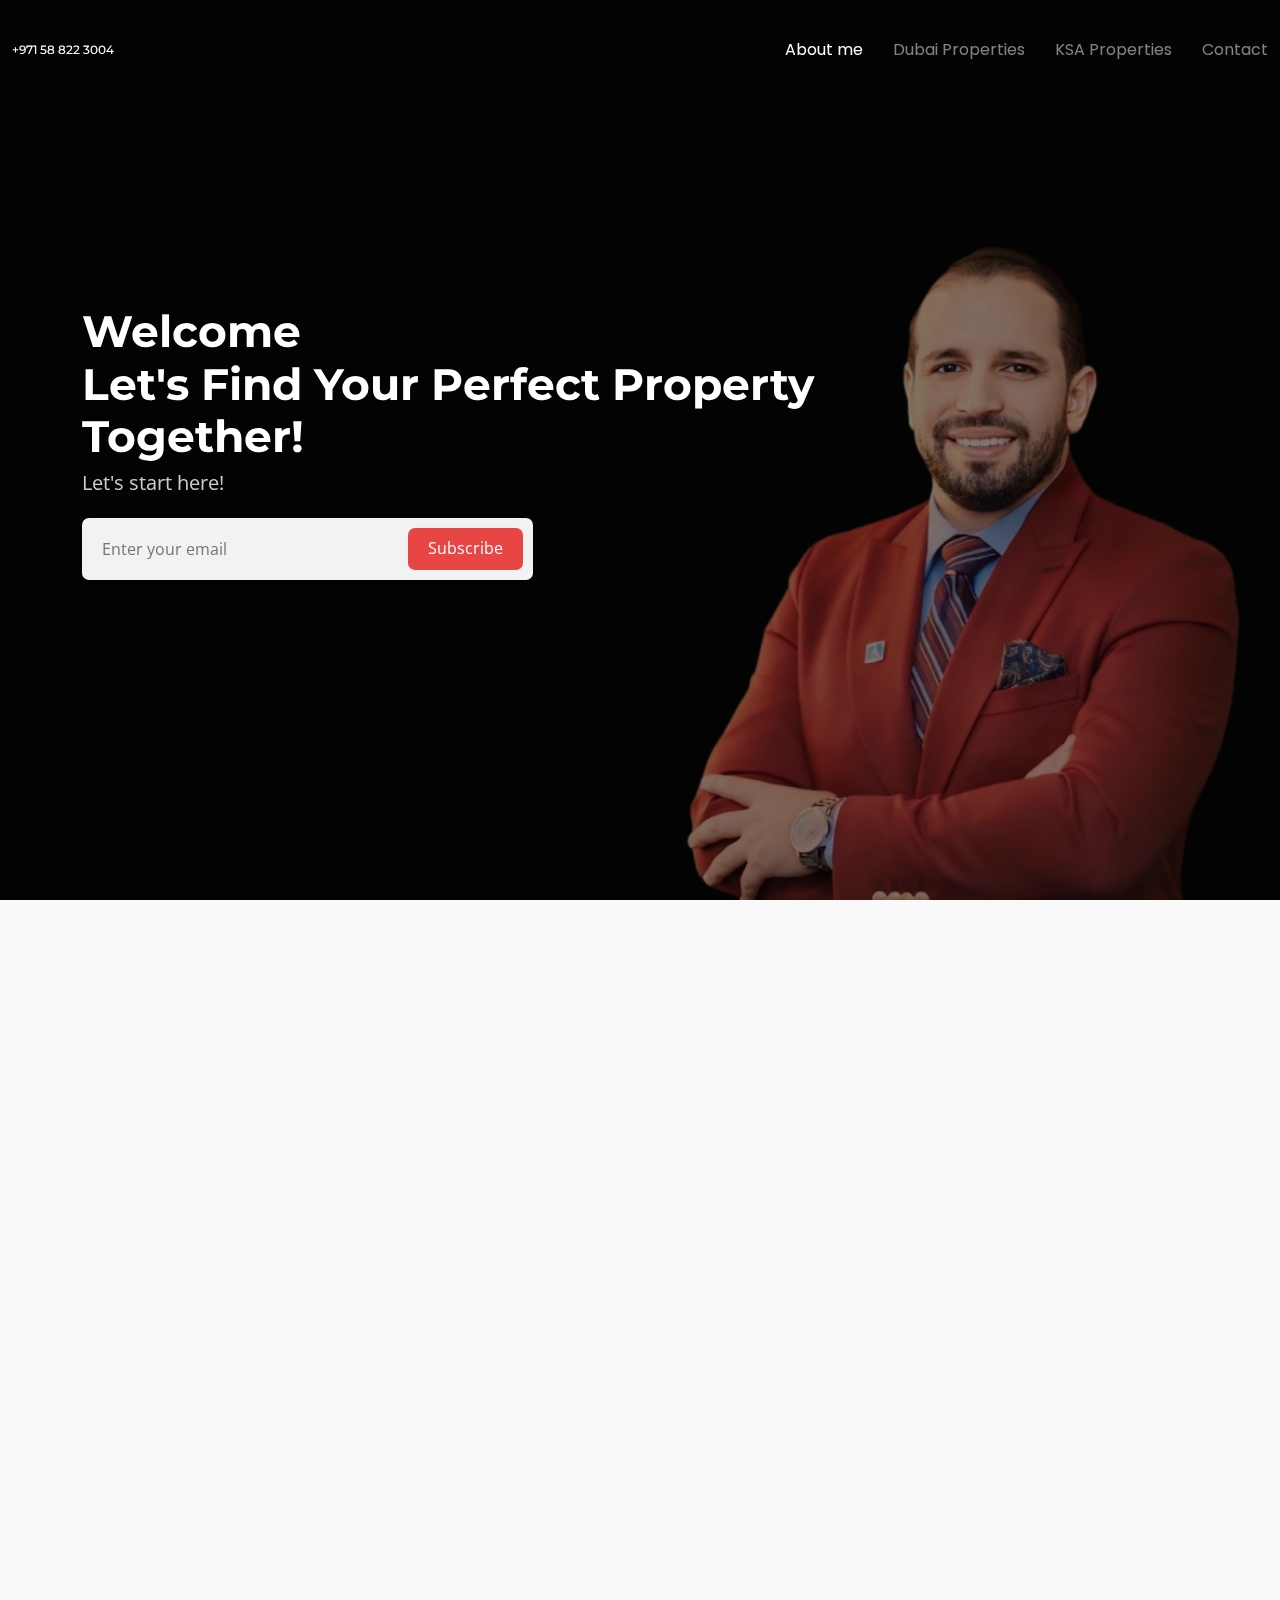
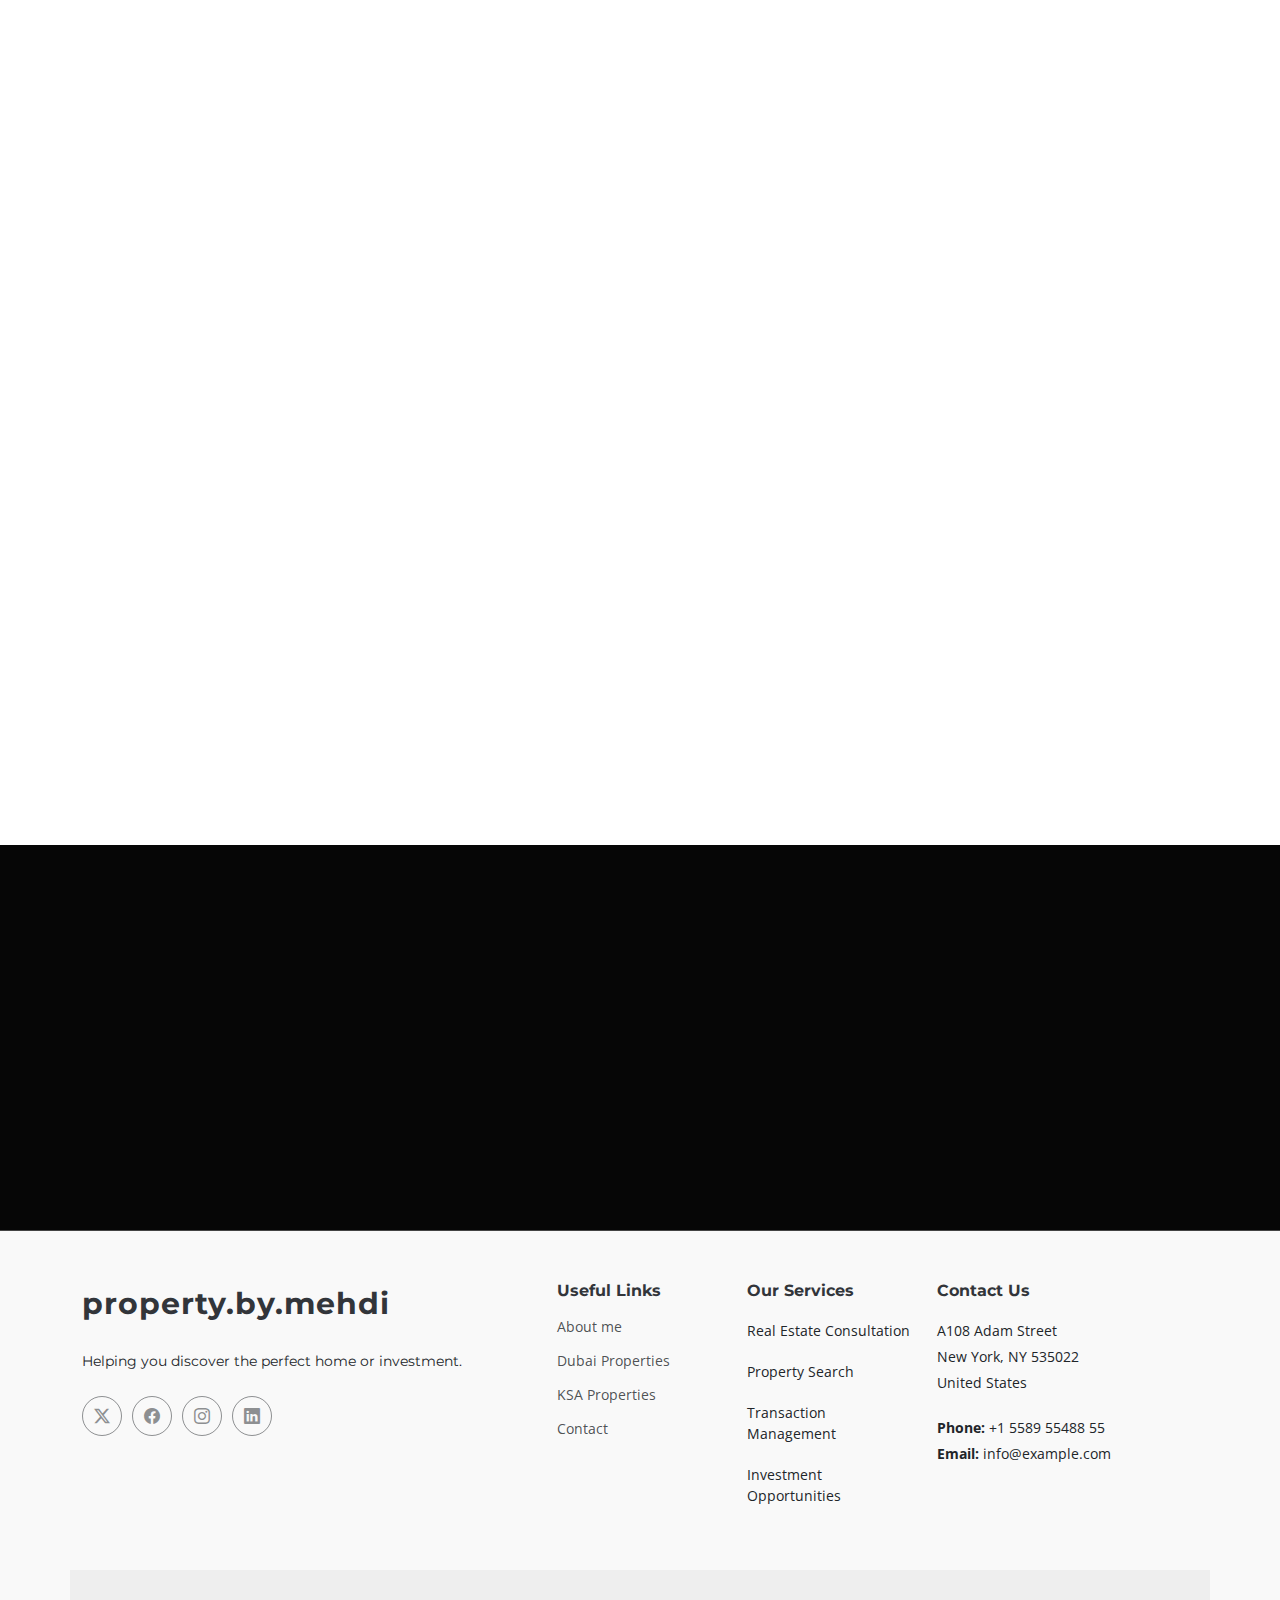
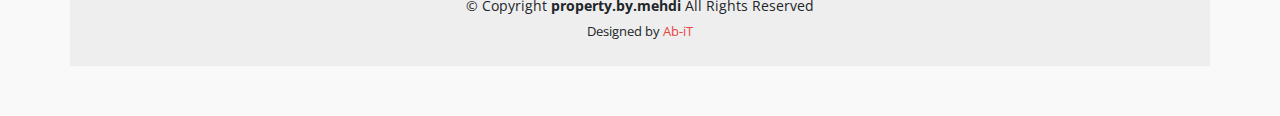
==== index.html @ 5149f57e "change mobile logo" ====
<!DOCTYPE html>
<html lang="en">

<head>
  <meta charset="utf-8">
  <meta content="width=device-width, initial-scale=1.0" name="viewport">
  <title>Index - property.by.mehdi</title>
  <meta name="description" content="">
  <meta name="keywords" content="">


  <!-- Fonts -->
  <link href="https://fonts.googleapis.com" rel="preconnect">
  <link href="https://fonts.gstatic.com" rel="preconnect" crossorigin>
  <link href="https://fonts.googleapis.com/css2?family=Open+Sans:ital,wght@0,300;0,400;0,500;0,600;0,700;0,800;1,300;1,400;1,500;1,600;1,700;1,800&family=Montserrat:ital,wght@0,100;0,200;0,300;0,400;0,500;0,600;0,700;0,800;0,900;1,100;1,200;1,300;1,400;1,500;1,600;1,700;1,800;1,900&family=Poppins:ital,wght@0,100;0,200;0,300;0,400;0,500;0,600;0,700;0,800;0,900;1,100;1,200;1,300;1,400;1,500;1,600;1,700;1,800;1,900&display=swap" rel="stylesheet">

  <!-- Vendor CSS Files -->
  <link href="assets/vendor/bootstrap/css/bootstrap.min.css" rel="stylesheet">
  <link href="assets/vendor/bootstrap-icons/bootstrap-icons.css" rel="stylesheet">
  <link href="assets/vendor/aos/aos.css" rel="stylesheet">
  <link href="assets/vendor/glightbox/css/glightbox.min.css" rel="stylesheet">
  <link href="assets/vendor/swiper/swiper-bundle.min.css" rel="stylesheet">

  <!-- Main CSS File -->
  <link href="assets/css/main.css" rel="stylesheet">

  <!-- =======================================================
  * Template Name: Append
  * Template URL: https://bootstrapmade.com/append-bootstrap-website-template/
  * Updated: Aug 07 2024 with Bootstrap v5.3.3
  * Author: BootstrapMade.com
  * License: https://bootstrapmade.com/license/
  ======================================================== -->
</head>

<body class="index-page">

  <header id="header" class="header d-flex align-items-center fixed-top">
    <div class="container-fluid position-relative d-flex align-items-center justify-content-between">

      <a href="index.html" class="logo d-flex align-items-center me-auto me-xl-0">
        <!-- Uncomment the line below if you also wish to use an image logo -->
        <!-- <img src="assets/img/logo.png" alt=""> -->
        <h1 class="sitename">+971 58 822 3004</h1>
      </a>

      <nav id="navmenu" class="navmenu">
        <ul>
          <li><a href="index.html#hero">About me</a></li>
          <li><a href="dubai-properties.html" class="active">Dubai Properties</a></li>
          <li><a href="ksa-properties.html">KSA Properties</a></li>
          <li><a href="contact.html">Contact</a></li>
        </ul>
        <i class="mobile-nav-toggle d-xl-none bi bi-list"></i>
      </nav>
    

    </div>
  </header>

  <main class="main">

    <section id="hero" class="hero section dark-background">
      <img src="./assets/img/picture.png" alt="Real Estate Hero Image" class="desktop-image" data-aos="fade-in">
      <img src="./assets/img/hero-bg-2.jpg" alt="Real Estate Hero Image" class="mobile-image" data-aos="fade-in">    
      <div class="container">
        <div class="row">
          <div class="col-lg-10">
            <h2 data-aos="fade-up" data-aos-delay="100">Welcome</h2>
            <h2 data-aos="fade-up" data-aos-delay="100">Let's Find Your Perfect Property Together!</h2>
           
            <p data-aos="fade-up" data-aos-delay="200">
              Let's start here!
            </p>
          </div>
          <div class="col-lg-5" data-aos="fade-up" data-aos-delay="300">
            <form action="forms/newsletter.php" method="post" class="php-email-form">
              <div class="sign-up-form">
                <input type="email" name="email" placeholder="Enter your email">
                <input type="submit" value="Subscribe">
              </div>
              <div class="loading">Loading</div>
              <div class="error-message"></div>
              <div class="sent-message">Thank you for subscribing!</div>
            </form>
          </div>
        </div>
      </div>
    </section>
    

  

    <!-- About Section -->
<section id="about" class="about section light-background">
  <div class="container" data-aos="fade-up" data-aos-delay="100">
    <div class="row align-items-xl-center gy-5">

      <div class="col-xl-5 content">
        <h3>About me</h3>
        <h2>Passionate About Results and Integrity</h2>
        <p>With years of experience and a proven track record of over 100 successful transactions, we’ve earned the trust of clients from diverse backgrounds. Our expertise spans the full spectrum of real estate opportunities, ensuring that we can help you find the perfect match—whether you're looking for your dream home or a smart investment.</p>
        <a href="#" class="read-more"><span>Read More</span><i class="bi bi-arrow-right"></i></a>
      </div>

      <div class="col-xl-7">
        <div class="row gy-4 icon-boxes">

          <div class="col-md-6" data-aos="fade-up" data-aos-delay="200">
            <div class="icon-box">
              <i class="bi bi-house-door"></i>
              <h3>Endless Opportunities</h3>
              <p>We have access to all real estate projects available in the market, giving us the ability to offer you the best options.</p>
            </div>
          </div> <!-- End Icon Box -->

          <div class="col-md-6" data-aos="fade-up" data-aos-delay="300">
            <div class="icon-box">
              <i class="bi bi-person-check"></i>
              <h3>Client-Centric Approach</h3>
              <p>Our commitment is to always put the client's needs first, ensuring a seamless experience tailored to your vision.</p>
            </div>
          </div> <!-- End Icon Box -->

          <div class="col-md-6" data-aos="fade-up" data-aos-delay="400">
            <div class="icon-box">
              <i class="bi bi-star"></i>
              <h3>Proven Success</h3>
              <p>With over 100 successful transactions, we have a track record of delivering results that exceed expectations.</p>
            </div>
          </div> <!-- End Icon Box -->

          <div class="col-md-6" data-aos="fade-up" data-aos-delay="500">
            <div class="icon-box">
              <i class="bi bi-graph-up-arrow"></i>
              <h3>Achieving Your Vision</h3>
              <p>We are dedicated to turning your real estate goals into a reality, helping you find the perfect property for your needs.</p>
            </div>
          </div> <!-- End Icon Box -->

        </div>
      </div>

    </div>
  </div>
</section><!-- /About Section -->


  <!-- Stats Section -->
<section id="stats" class="stats section dark-background">
  <img src="assets/img/stats-bg.jpg" alt="" data-aos="fade-in">

  <div class="container position-relative" data-aos="fade-up" data-aos-delay="100">
    <div class="row gy-4">

      <div class="col-lg-3 col-md-6">
        <div class="stats-item text-center w-100 h-100">
          <span data-purecounter-start="0" data-purecounter-end="232" data-purecounter-duration="1" class="purecounter"></span>
          <p>Clients Worldwide</p>
        </div>
      </div><!-- End Stats Item -->

      <div class="col-lg-3 col-md-6">
        <div class="stats-item text-center w-100 h-100">
          <span data-purecounter-start="0" data-purecounter-end="521" data-purecounter-duration="1" class="purecounter"></span>
          <p>Completed Projects</p>
        </div>
      </div><!-- End Stats Item -->

      <div class="col-lg-3 col-md-6">
        <div class="stats-item text-center w-100 h-100">
          <span data-purecounter-start="0" data-purecounter-end="1453" data-purecounter-duration="1" class="purecounter"></span>
          <p>Support Hours Delivered</p>
        </div>
      </div><!-- End Stats Item -->

      <div class="col-lg-3 col-md-6">
        <div class="stats-item text-center w-100 h-100">
          <span data-purecounter-start="0" data-purecounter-end="32" data-purecounter-duration="1" class="purecounter"></span>
          <p>Skilled Professionals</p>
        </div>
      </div><!-- End Stats Item -->

    </div>
  </div>

</section><!-- /Stats Section -->


 <!-- Services Section -->
<section id="services" class="services section">
  <!-- Section Title -->
  <div class="container section-title" data-aos="fade-up">
    <h2>Our Services</h2>
    <p>Driven by results and integrity, we offer innovative real estate solutions with a proven track record of success across the globe.</p>
  </div><!-- End Section Title -->

  <div class="container">
    <div class="row gy-4">

      <div class="col-lg-6 " data-aos="fade-up" data-aos-delay="100">
        <div class="service-item d-flex">
          <div class="icon flex-shrink-0"><i class="bi bi-house-door"></i></div>
          <div>
            <h4 class="title">Real Estate Consultation</h4>
            <p class="description">Consulting services to help you find your perfect home or investment opportunity, backed by years of experience and a vast network of available properties.</p>
          </div>
        </div>
      </div><!-- End Service Item -->

      <div class="col-lg-6 " data-aos="fade-up" data-aos-delay="200">
        <div class="service-item d-flex">
          <div class="icon flex-shrink-0"><i class="bi bi-search"></i></div>
          <div>
            <h4 class="title">Property Search</h4>
            <p class="description">Access to all real estate projects on the market, ensuring you find the best properties suited to your needs, whether for personal use or investment purposes.</p>
          </div>
        </div>
      </div><!-- End Service Item -->

      <div class="col-lg-6 " data-aos="fade-up" data-aos-delay="300">
        <div class="service-item d-flex">
          <div class="icon flex-shrink-0"><i class="bi bi-calendar-check"></i></div>
          <div>
            <h4 class="title">Transaction Management</h4>
            <p class="description">Streamlined management of your real estate transactions, ensuring smooth processes from initial inquiry to final deal closure.</p>
          </div>
        </div>
      </div><!-- End Service Item -->

      <div class="col-lg-6 " data-aos="fade-up" data-aos-delay="400">
        <div class="service-item d-flex">
          <div class="icon flex-shrink-0"><i class="bi bi-briefcase"></i></div>
          <div>
            <h4 class="title">Investment Opportunities</h4>
            <p class="description">Discover smart investment opportunities with high potential returns, backed by our extensive market knowledge and experience.</p>
          </div>
        </div>
      </div><!-- End Service Item -->

      <div class="col-lg-6 " data-aos="fade-up" data-aos-delay="500">
        <div class="service-item d-flex">
          <div class="icon flex-shrink-0"><i class="bi bi-shield-lock"></i></div>
          <div>
            <h4 class="title">Trust and Integrity</h4>
            <p class="description">We prioritize integrity in every transaction, offering you peace of mind throughout the process with transparent and honest communication.</p>
          </div>
        </div>
      </div><!-- End Service Item -->

      <div class="col-lg-6 " data-aos="fade-up" data-aos-delay="600">
        <div class="service-item d-flex">
          <div class="icon flex-shrink-0"><i class="bi bi-people"></i></div>
          <div>
            <h4 class="title">Client-Centric Approach</h4>
            <p class="description">We focus on building long-term relationships with our clients by providing tailored solutions to meet their unique real estate goals and needs.</p>
          </div>
        </div>
      </div><!-- End Service Item -->

    </div>
  </div>

</section><!-- /Services Section -->


<!-- Features Section -->
<section id="features" class="features section">

  <!-- Section Title -->
  <div class="container section-title" data-aos="fade-up">
    <h2>Features</h2>
    <p>We combine cutting-edge real estate solutions with unmatched service to provide you with the best opportunities in the market.</p>
  </div><!-- End Section Title -->

  <div class="container">

    <div class="row gy-4 align-items-center features-item">
      <div class="col-lg-5 order-2 order-lg-1" data-aos="fade-up" data-aos-delay="200">
        <h3>Flexibility and Personalization</h3>
        <p>
          Our real estate solutions are fully customizable to meet the unique needs of each client, ensuring you find the perfect match for your real estate goals.
        </p>
        <a href="#" class="btn btn-get-started">Get Started</a>
      </div>
      <div class="col-lg-7 order-1 order-lg-2 d-flex align-items-center" data-aos="zoom-out" data-aos-delay="100">
        <div class="image-stack">
          <img src="https://i.pinimg.com/736x/e3/a3/6c/e3a36c8a279cf8e585f978e6e4697a83.jpg" alt="" class="stack-front">
          <img src="https://i.pinimg.com/736x/58/1c/64/581c64b37ca78013ba4a6b8ad62f2133.jpg" alt="" class="stack-back">
        </div>
      </div>
    </div><!-- Features Item -->

    <div class="row gy-4 align-items-stretch justify-content-between features-item">
      <div class="col-lg-6 d-flex align-items-center features-img-bg" data-aos="zoom-out">
        <img src="https://i.pinimg.com/736x/d1/e0/78/d1e078d4beda6b0917cd2a7eab9db0a1.jpg" class="img-fluid" alt="">
      </div>
      <div class="col-lg-5 d-flex justify-content-center flex-column" data-aos="fade-up">
        <h3>Reliability and Maximum Security</h3>
        <p>We provide secure and reliable real estate platforms that protect your investments and ensure seamless transactions throughout the process.</p>
        <ul>
          <li><i class="bi bi-check"></i> <span>Enhanced data security and transaction reliability</span></li>
          <li><i class="bi bi-check"></i><span>Integration with trusted external services</span></li>
          <li><i class="bi bi-check"></i> <span>Continuous support for an optimal experience</span></li>
        </ul>
        <a href="#" class="btn btn-get-started align-self-start">Get Started</a>
      </div>
    </div><!-- Features Item -->

  </div>

</section><!-- /Features Section -->

   
    <!-- Call To Action Section -->
    <section id="call-to-action" class="call-to-action section dark-background">
      <img src="assets/img/cta-bg.jpg" alt="Real Estate Background">
    
      <div class="container">
        <div class="row justify-content-center" data-aos="zoom-in" data-aos-delay="100">
          <div class="col-xl-10">
            <div class="text-center">
              <h3>Your Real Estate Journey Starts Here</h3>
              <p>With a portfolio of over 100 successful transactions and a diverse international clientele, I'm committed to delivering results with unwavering integrity. My comprehensive access to market opportunities ensures you'll find exactly what you're looking for – from your perfect home to your next profitable investment. Together, we'll turn your real estate aspirations into achievements.</p>
              <a class="cta-btn" 
                 href="https://wa.me/+21698374952?text=Hi!%20I%20saw%20your%20website%20and%20I'm%20interested%20in%20learning%20more%20about%20real%20estate%20opportunities.%20Can%20we%20discuss%20further?" 
                 target="_blank"
                 rel="noopener noreferrer">
                 <i class="fab fa-whatsapp"></i> Chat on WhatsApp
              </a>
            </div>
          </div>
        </div>
      </div>
    </section>
    <!-- /Call To Action Section -->

  

 

  
  </main>

  <footer id="footer" class="footer position-relative light-background">

    <div class="container footer-top">
      <div class="row gy-4">
        <div class="col-lg-5 col-md-12 footer-about">
          <a href="index.html" class="logo d-flex align-items-center">
            <span class="sitename">property.by.mehdi</span>
          </a>
          <p>Helping you discover the perfect home or investment.
          </p>
          <div class="social-links d-flex mt-4">
            <a href=""><i class="bi bi-twitter-x"></i></a>
            <a href=""><i class="bi bi-facebook"></i></a>
            <a href=""><i class="bi bi-instagram"></i></a>
            <a href=""><i class="bi bi-linkedin"></i></a>
          </div>
        </div>

        <div class="col-lg-2 col-6 footer-links">
          <h4>Useful Links</h4>
          <ul>
            <li><a href="index.html#hero">About me</a></li>
            <li><a href="dubai-properties.html" class="active">Dubai Properties</a></li>
            <li><a href="ksa-properties.html">KSA Properties</a></li>
            <li><a href="contact.html">Contact</a></li>
          </ul>
        </div>

        <div class="col-lg-2 col-6 footer-links">
          <h4>Our Services</h4>
          <ul>
            <li>Real Estate Consultation</li>
            <li>Property Search</li>
            <li>Transaction Management</li>
            <li>Investment Opportunities</li>
          </ul>
        </div>

        <div class="col-lg-3 col-md-12 footer-contact text-center text-md-start">
          <h4>Contact Us</h4>
          <p>A108 Adam Street</p>
          <p>New York, NY 535022</p>
          <p>United States</p>
          <p class="mt-4"><strong>Phone:</strong> <span>+1 5589 55488 55</span></p>
          <p><strong>Email:</strong> <span>info@example.com</span></p>
        </div>

      </div>
    </div>

    <div class="container copyright text-center mt-4">
      <p>© <span>Copyright</span> <strong class="sitename">property.by.mehdi</strong> <span>All Rights Reserved</span></p>
      <div class="credits">
        
        Designed by <a href="www.ab-it.tn">Ab-iT</a>
      </div>
    </div>

  </footer>

  <!-- Scroll Top -->
  <a href="#" id="scroll-top" class="scroll-top d-flex align-items-center justify-content-center"><i class="bi bi-arrow-up-short"></i></a>

  <!-- Preloader -->
  <div id="preloader"></div>

  <!-- Vendor JS Files -->
  <script src="assets/vendor/bootstrap/js/bootstrap.bundle.min.js"></script>
  <script src="assets/vendor/php-email-form/validate.js"></script>
  <script src="assets/vendor/aos/aos.js"></script>
  <script src="assets/vendor/glightbox/js/glightbox.min.js"></script>
  <script src="assets/vendor/purecounter/purecounter_vanilla.js"></script>
  <script src="assets/vendor/imagesloaded/imagesloaded.pkgd.min.js"></script>
  <script src="assets/vendor/isotope-layout/isotope.pkgd.min.js"></script>
  <script src="assets/vendor/swiper/swiper-bundle.min.js"></script>

  <!-- Main JS File -->
  <script src="assets/js/main.js"></script>

</body>

</html>
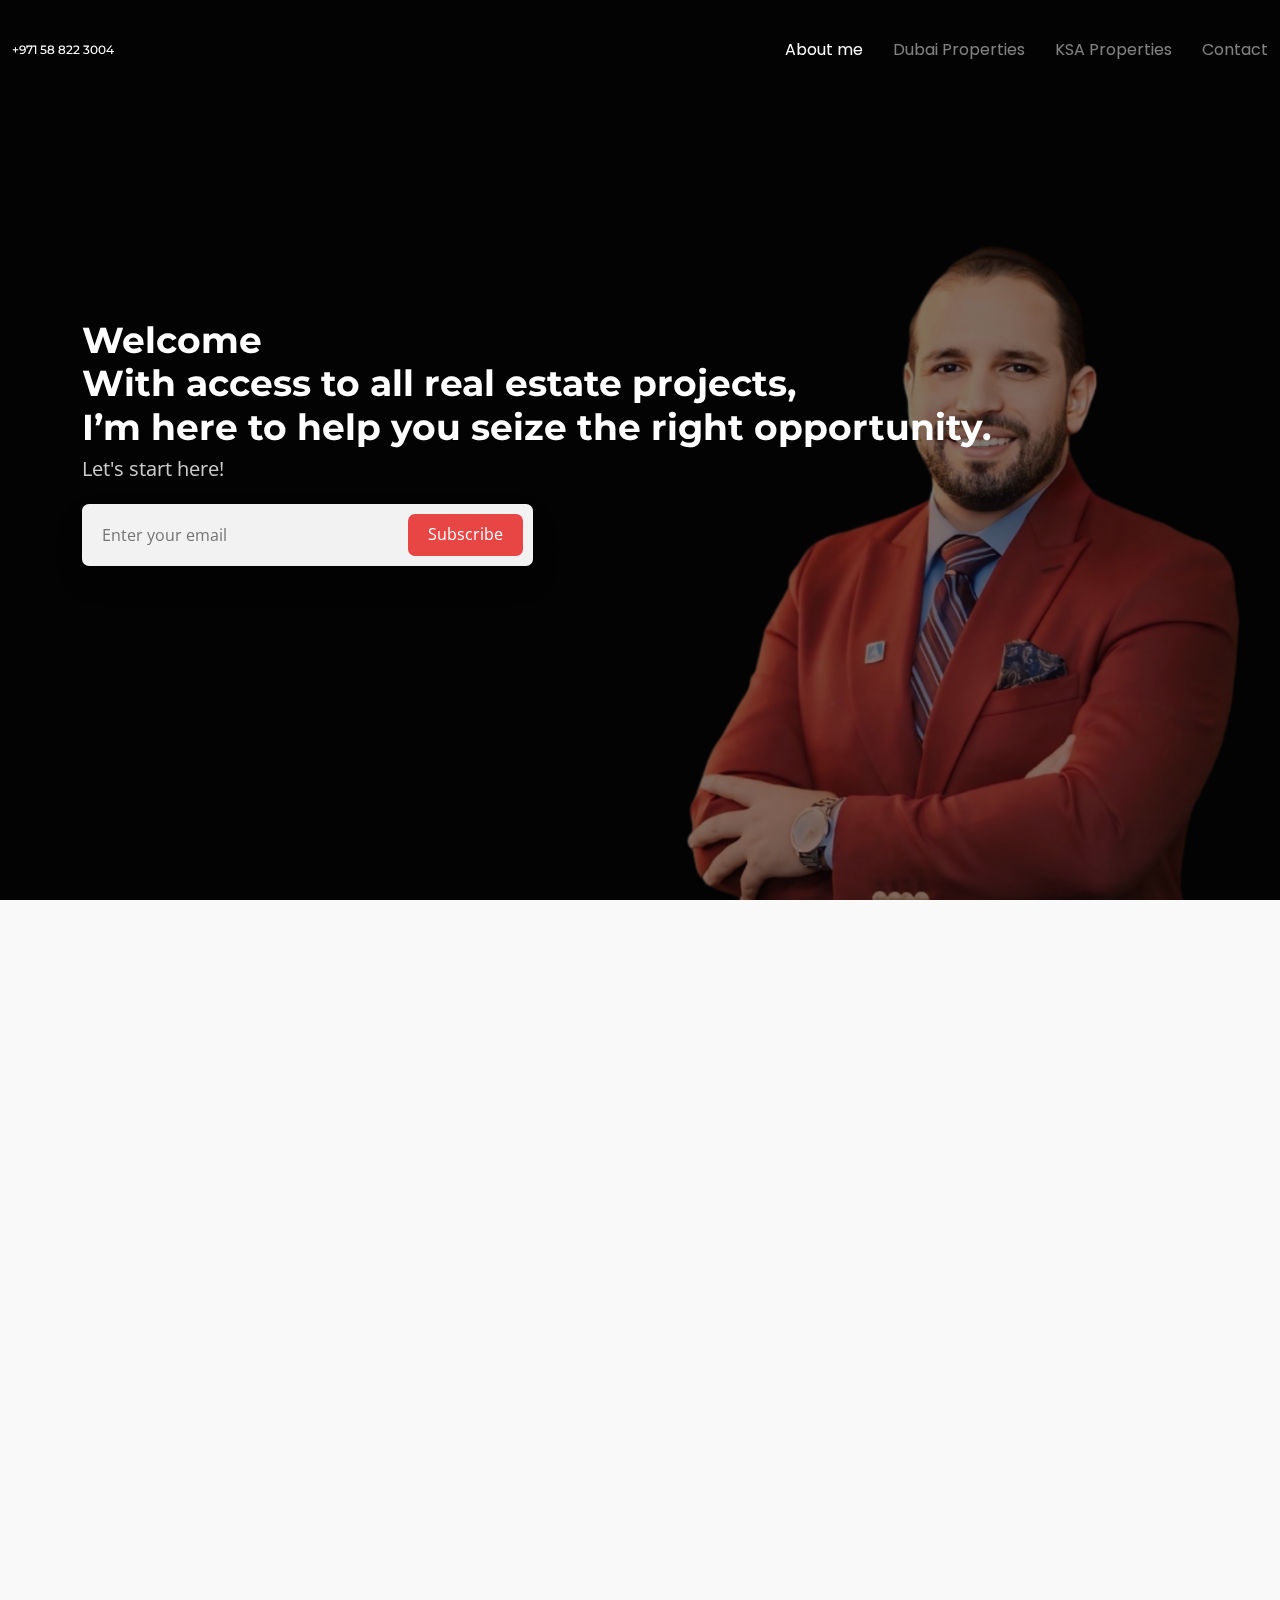
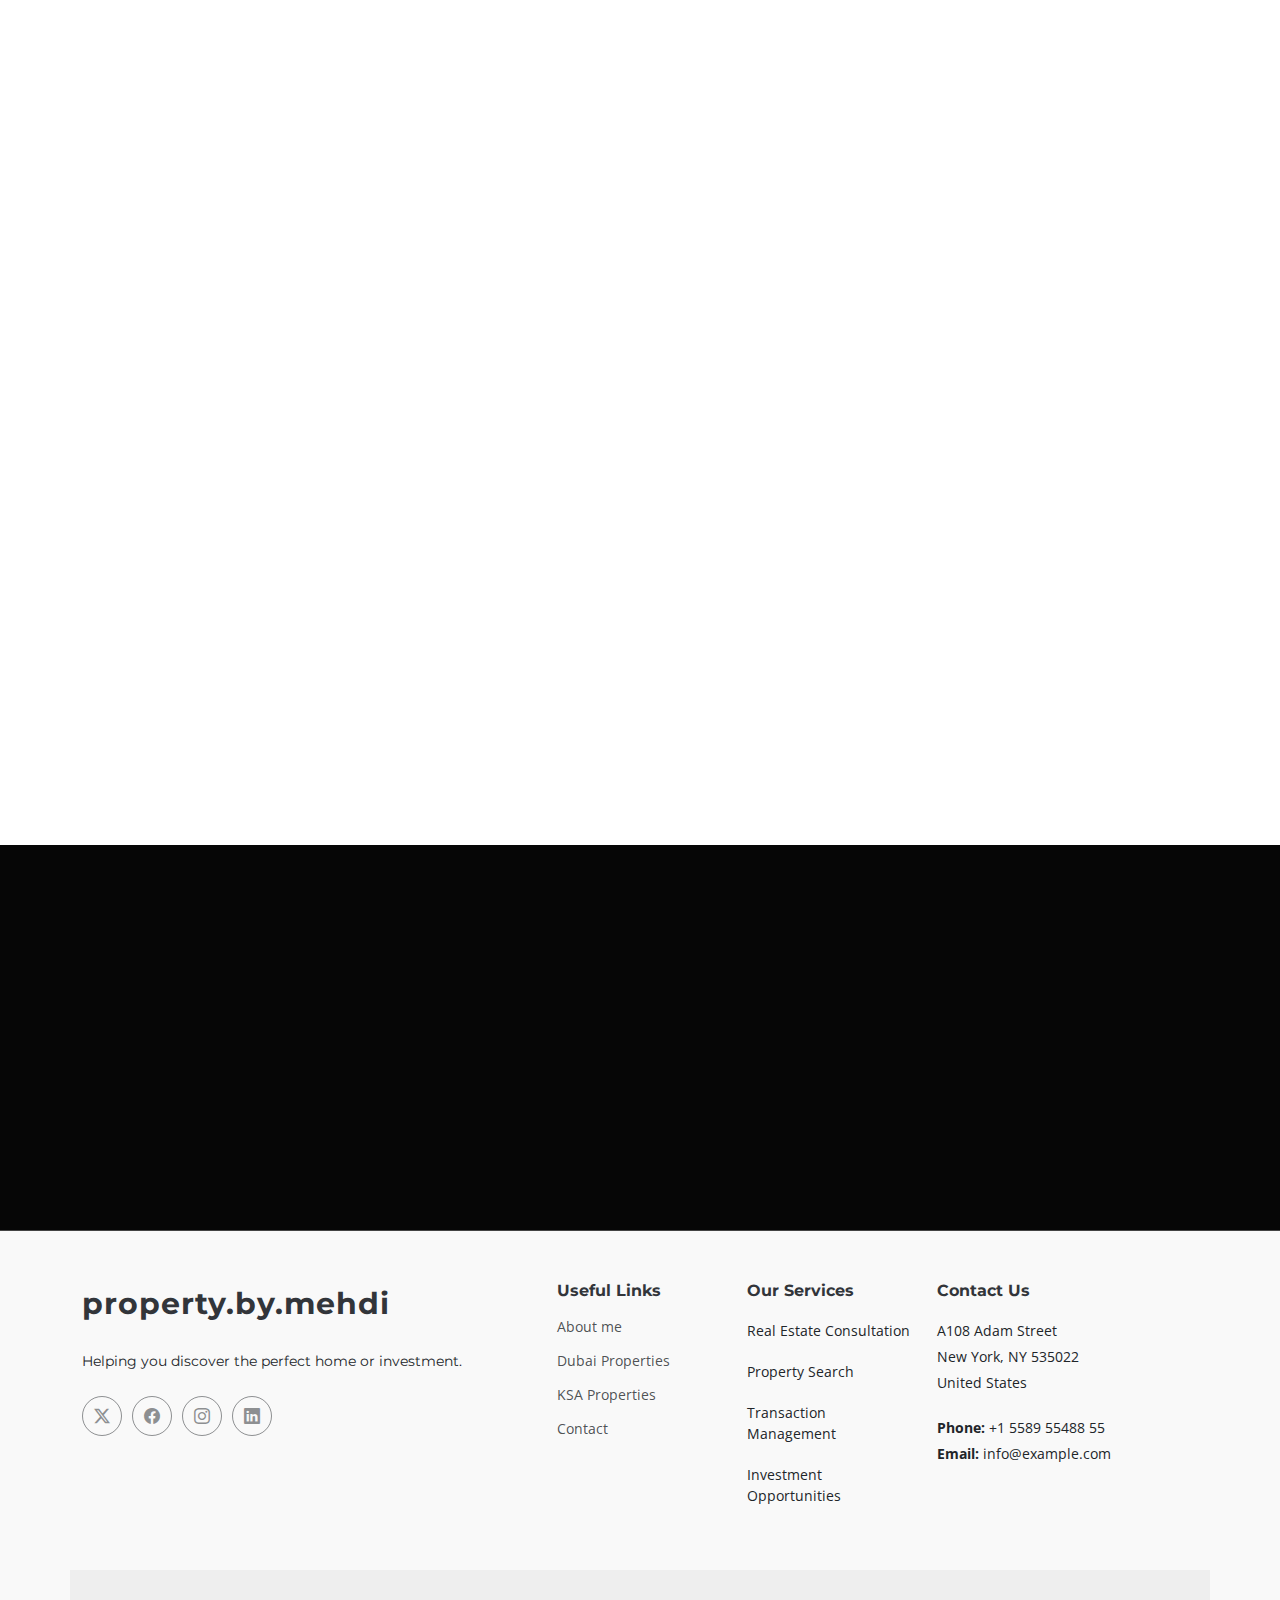
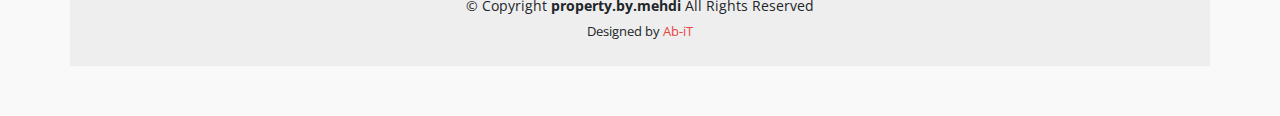
==== commit 4ccc95e3: "Fix dubai props page" ====
--- a/index.html
+++ b/index.html
@@ -67,7 +67,9 @@
         <div class="row">
           <div class="col-lg-10">
             <h2 data-aos="fade-up" data-aos-delay="100">Welcome</h2>
-            <h2 data-aos="fade-up" data-aos-delay="100">Let's Find Your Perfect Property Together!</h2>
+            <!-- <h2 data-aos="fade-up" data-aos-delay="100">Let's Find Your Perfect Property Together!</h2> -->
+            <h2 data-aos="fade-up" data-aos-delay="100">With access to all real estate projects,</h2>
+            <h2 data-aos="fade-up" data-aos-delay="100">I’m here to help you seize the right opportunity.</h2>
            
             <p data-aos="fade-up" data-aos-delay="200">
               Let's start here!
@@ -100,14 +102,14 @@
         <h3>About me</h3>
         <h2>Passionate About Results and Integrity</h2>
         <p>With years of experience and a proven track record of over 100 successful transactions, we’ve earned the trust of clients from diverse backgrounds. Our expertise spans the full spectrum of real estate opportunities, ensuring that we can help you find the perfect match—whether you're looking for your dream home or a smart investment.</p>
-        <a href="#" class="read-more"><span>Read More</span><i class="bi bi-arrow-right"></i></a>
+        <a href="#me" class="read-more"><span>Read More</span><i class="bi bi-arrow-right"></i></a>
       </div>
 
       <div class="col-xl-7">
         <div class="row gy-4 icon-boxes">
 
           <div class="col-md-6" data-aos="fade-up" data-aos-delay="200">
-            <div class="icon-box">
+            <div id="me" class="icon-box">
               <i class="bi bi-house-door"></i>
               <h3>Endless Opportunities</h3>
               <p>We have access to all real estate projects available in the market, giving us the ability to offer you the best options.</p>
--- a/assets/css/main.css
+++ b/assets/css/main.css
@@ -803,7 +803,7 @@
 
 .hero h2 {
   margin: 0;
-  font-size: 44px;
+  font-size: 36px;
   font-weight: 700;
 }
 
@@ -859,7 +859,7 @@
   }
 
   .hero h2 {
-    font-size: 32px;
+    font-size: 18px;
   }
 
   .hero p {
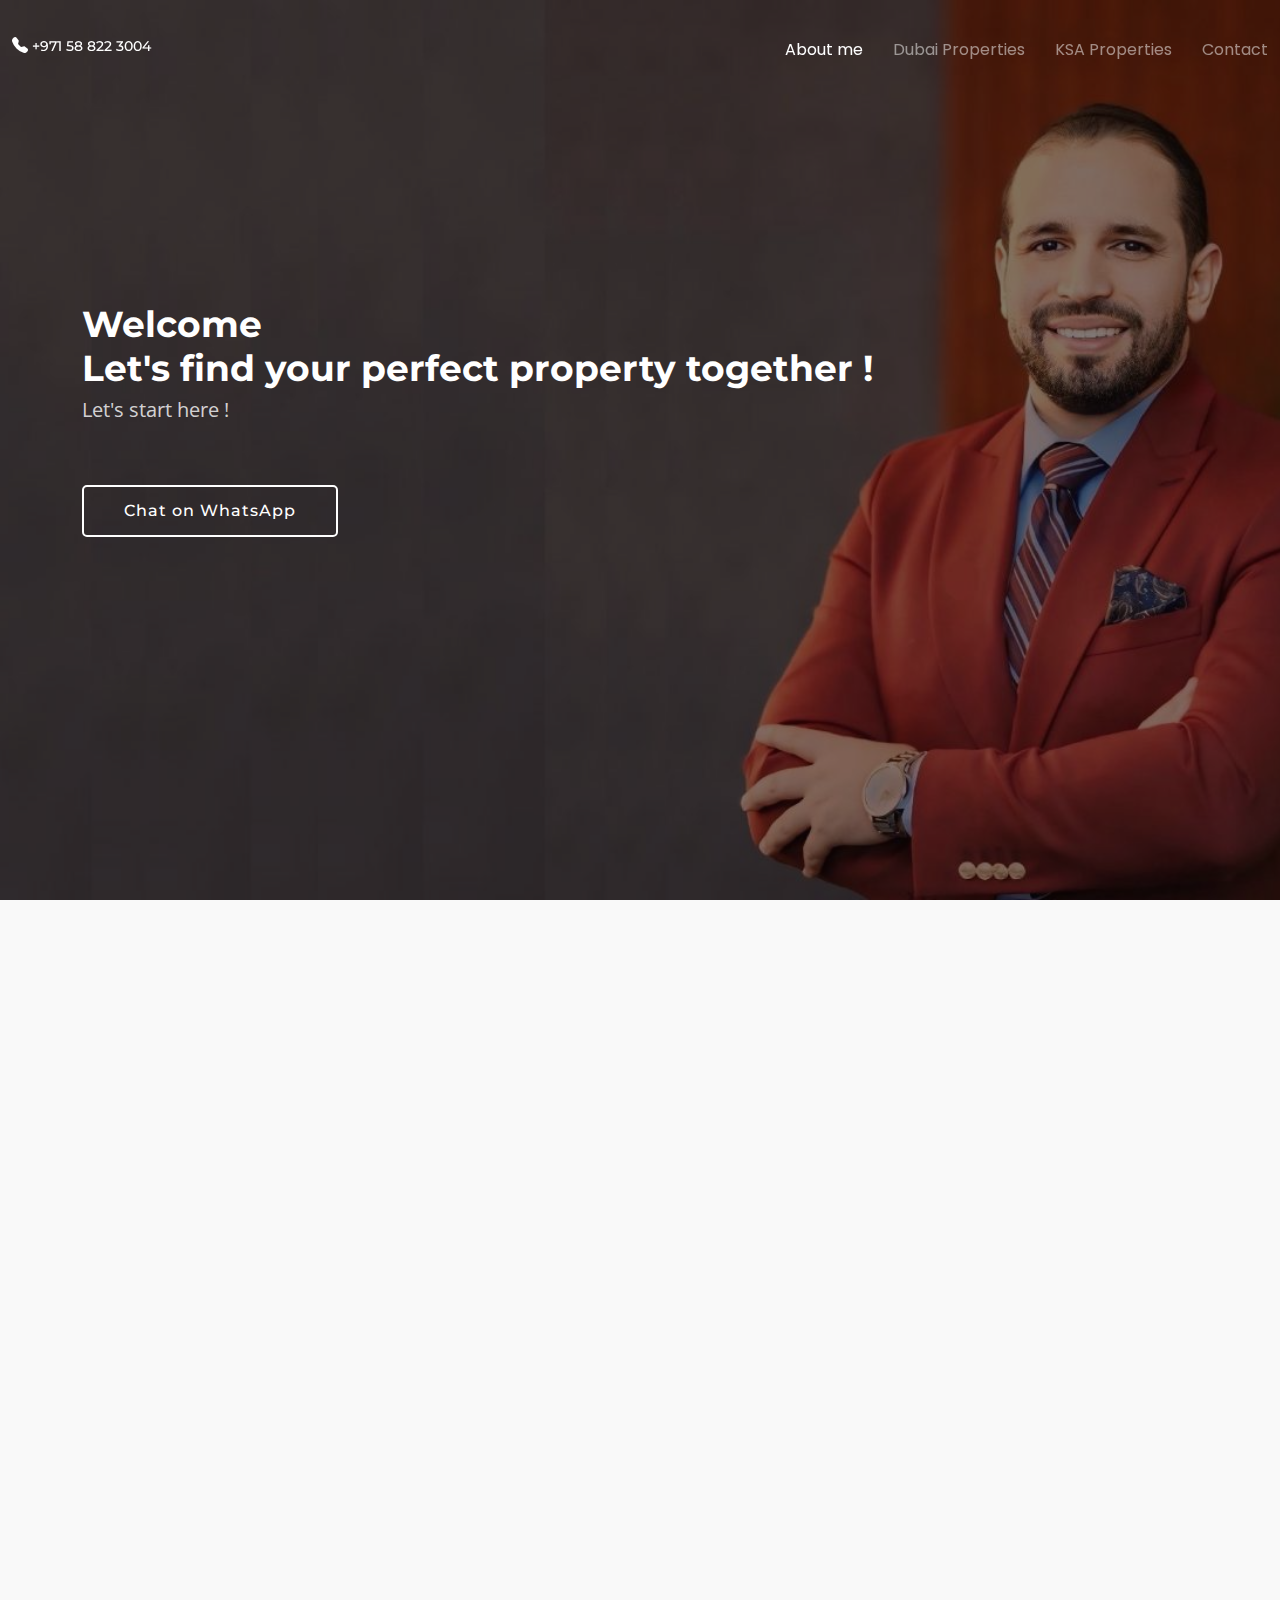
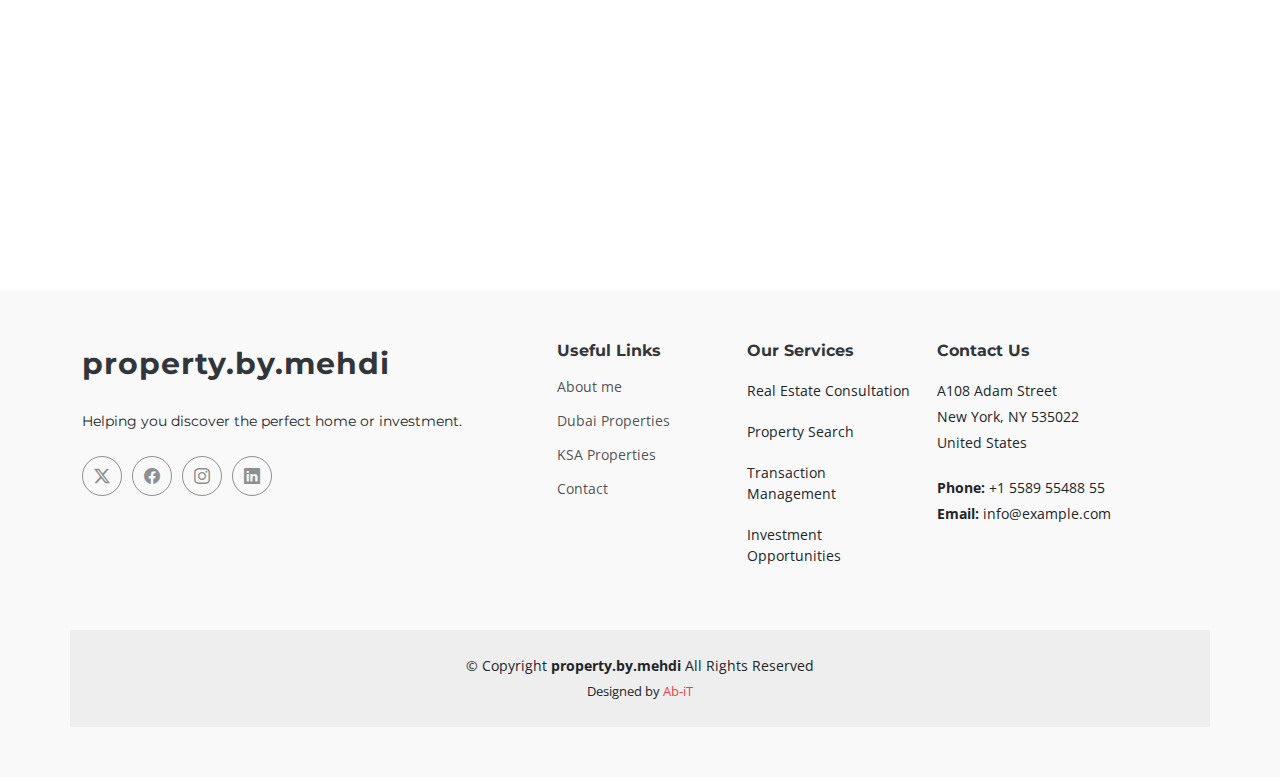
==== commit 00a45542: "Fix modifs" ====
--- a/index.html
+++ b/index.html
@@ -41,13 +41,19 @@
       <a href="index.html" class="logo d-flex align-items-center me-auto me-xl-0">
         <!-- Uncomment the line below if you also wish to use an image logo -->
         <!-- <img src="assets/img/logo.png" alt=""> -->
-        <h1 class="sitename">+971 58 822 3004</h1>
+        <!-- <h1 class="sitename"><span>Call us: <br></span>+971 58 822 3004</h1> -->
+        <h1 class="sitename">
+          <span>
+            <i class="bi bi-telephone-fill fs-6"></i>   
+          </span>
+          +971 58 822 3004
+        </h1>
       </a>
 
       <nav id="navmenu" class="navmenu">
         <ul>
-          <li><a href="index.html#hero">About me</a></li>
-          <li><a href="dubai-properties.html" class="active">Dubai Properties</a></li>
+          <li><a href="index.html#hero" class="active">About me</a></li>
+          <li><a href="dubai-properties.html" >Dubai Properties</a></li>
           <li><a href="ksa-properties.html">KSA Properties</a></li>
           <li><a href="contact.html">Contact</a></li>
         </ul>
@@ -61,31 +67,30 @@
   <main class="main">
 
     <section id="hero" class="hero section dark-background">
-      <img src="./assets/img/picture.png" alt="Real Estate Hero Image" class="desktop-image" data-aos="fade-in">
+      <img src="./assets/img/hero-bg-4.jpg" alt="Real Estate Hero Image" class="desktop-image" data-aos="fade-in">
       <img src="./assets/img/hero-bg-2.jpg" alt="Real Estate Hero Image" class="mobile-image" data-aos="fade-in">    
       <div class="container">
         <div class="row">
           <div class="col-lg-10">
             <h2 data-aos="fade-up" data-aos-delay="100">Welcome</h2>
             <!-- <h2 data-aos="fade-up" data-aos-delay="100">Let's Find Your Perfect Property Together!</h2> -->
-            <h2 data-aos="fade-up" data-aos-delay="100">With access to all real estate projects,</h2>
-            <h2 data-aos="fade-up" data-aos-delay="100">I’m here to help you seize the right opportunity.</h2>
+            <h2 data-aos="fade-up" data-aos-delay="100">Let's find your perfect property together !</h2>
            
             <p data-aos="fade-up" data-aos-delay="200">
-              Let's start here!
+              Let's start here !
             </p>
           </div>
-          <div class="col-lg-5" data-aos="fade-up" data-aos-delay="300">
-            <form action="forms/newsletter.php" method="post" class="php-email-form">
-              <div class="sign-up-form">
-                <input type="email" name="email" placeholder="Enter your email">
-                <input type="submit" value="Subscribe">
-              </div>
-              <div class="loading">Loading</div>
-              <div class="error-message"></div>
-              <div class="sent-message">Thank you for subscribing!</div>
-            </form>
-          </div>
+          <section id="call-to-action" class="call-to-action">
+          
+            <div>
+                    <a class="cta-btn" 
+                       href="https://wa.me/+21698374952?text=Hi!%20I%20saw%20your%20website%20and%20I'm%20interested%20in%20learning%20more%20about%20real%20estate%20opportunities.%20Can%20we%20discuss%20further?" 
+                       target="_blank"
+                       rel="noopener noreferrer">
+                       <i class="fab fa-whatsapp"></i> Chat on WhatsApp
+                    </a>
+            </div>
+          </section>
         </div>
       </div>
     </section>
@@ -110,36 +115,28 @@
 
           <div class="col-md-6" data-aos="fade-up" data-aos-delay="200">
             <div id="me" class="icon-box">
-              <i class="bi bi-house-door"></i>
-              <h3>Endless Opportunities</h3>
-              <p>We have access to all real estate projects available in the market, giving us the ability to offer you the best options.</p>
+              <img src="./assets/img/about/pic1.jpg" alt="Endless Opportunities" class="img-fluid">
             </div>
           </div> <!-- End Icon Box -->
-
+          
           <div class="col-md-6" data-aos="fade-up" data-aos-delay="300">
             <div class="icon-box">
-              <i class="bi bi-person-check"></i>
-              <h3>Client-Centric Approach</h3>
-              <p>Our commitment is to always put the client's needs first, ensuring a seamless experience tailored to your vision.</p>
+              <img src="./assets/img/about/pic2.jpg" alt="Client-Centric Approach" class="img-fluid">
             </div>
           </div> <!-- End Icon Box -->
-
+          
           <div class="col-md-6" data-aos="fade-up" data-aos-delay="400">
             <div class="icon-box">
-              <i class="bi bi-star"></i>
-              <h3>Proven Success</h3>
-              <p>With over 100 successful transactions, we have a track record of delivering results that exceed expectations.</p>
+              <img src="./assets/img/about/pic3.jpg" alt="Proven Success" class="img-fluid">
             </div>
           </div> <!-- End Icon Box -->
-
+          
           <div class="col-md-6" data-aos="fade-up" data-aos-delay="500">
             <div class="icon-box">
-              <i class="bi bi-graph-up-arrow"></i>
-              <h3>Achieving Your Vision</h3>
-              <p>We are dedicated to turning your real estate goals into a reality, helping you find the perfect property for your needs.</p>
+              <img src="./assets/img/about/pic4.jpg" alt="Achieving Your Vision" class="img-fluid">
             </div>
           </div> <!-- End Icon Box -->
-
+          
         </div>
       </div>
 
@@ -287,15 +284,15 @@
       </div>
       <div class="col-lg-7 order-1 order-lg-2 d-flex align-items-center" data-aos="zoom-out" data-aos-delay="100">
         <div class="image-stack">
-          <img src="https://i.pinimg.com/736x/e3/a3/6c/e3a36c8a279cf8e585f978e6e4697a83.jpg" alt="" class="stack-front">
-          <img src="https://i.pinimg.com/736x/58/1c/64/581c64b37ca78013ba4a6b8ad62f2133.jpg" alt="" class="stack-back">
+          <img src="./assets/img/features-1.jpg" alt="" class="stack-front">
+          <img src="./assets/img/features-2.jpg" alt="" class="stack-back">
         </div>
       </div>
     </div><!-- Features Item -->
 
     <div class="row gy-4 align-items-stretch justify-content-between features-item">
       <div class="col-lg-6 d-flex align-items-center features-img-bg" data-aos="zoom-out">
-        <img src="https://i.pinimg.com/736x/d1/e0/78/d1e078d4beda6b0917cd2a7eab9db0a1.jpg" class="img-fluid" alt="">
+        <img src="./assets/img/features-3.jpg" class="img-fluid" alt="">
       </div>
       <div class="col-lg-5 d-flex justify-content-center flex-column" data-aos="fade-up">
         <h3>Reliability and Maximum Security</h3>
--- a/assets/css/main.css
+++ b/assets/css/main.css
@@ -159,18 +159,16 @@
   margin-right: 8px;
 }
 
-.header .logo h1 {
+/* .header .logo h1 {
   font-size: 12px;
   margin: 0;
 
   color: var(--heading-color);
-}
-
-.header .logo span {
-  color: var(--accent-color);
-  font-size: 24px;
-  font-weight: 600;
-  padding-left: 3px;
+} */
+
+.header .logo h1{
+  order: 1;
+  font-size:14px;
 }
 
 .header .btn-getstarted,
@@ -194,6 +192,10 @@
   .header .logo {
     order: 1;
   }
+  .header .logo h1{
+    order: 1;
+    font-size:14px;
+  }
 
   .header .btn-getstarted {
     order: 2;
@@ -233,6 +235,7 @@
 --------------------------------------------------------------*/
 /* Navmenu - Desktop */
 @media (min-width: 1200px) {
+
   .navmenu {
     padding: 0;
   }
@@ -1652,50 +1655,25 @@
   visibility: visible;
   opacity: 1;
 }
-
-/*--------------------------------------------------------------
-# Call To Action Section
+/*--------------------------------------------------------------
+# Call To Action Section (modifié pour supprimer le fond)
 --------------------------------------------------------------*/
 .call-to-action {
-  padding: 80px 0;
+  /* padding: 80px 0; */
   position: relative;
   clip-path: inset(0);
+  background: transparent; /* Supprime tout fond de la section */
 }
 
 .call-to-action img {
-  position: fixed;
-  top: 0;
-  left: 0;
-  display: block;
-  width: 100%;
-  height: 100%;
-  object-fit: cover;
-  z-index: 1;
+  display: none; /* Si une image est affichée en arrière-plan, la masquer */
 }
 
 .call-to-action:before {
-  content: "";
-  background: color-mix(in srgb, var(--background-color), transparent 50%);
-  position: absolute;
-  inset: 0;
-  z-index: 2;
-}
-
-.call-to-action .container {
-  position: relative;
-  z-index: 3;
-}
-
-.call-to-action h3 {
-  font-size: 28px;
-  font-weight: 700;
-  color: var(--default-color);
-}
-
-.call-to-action p {
-  color: var(--default-color);
-}
-
+  content: none; /* Supprime le pseudo-élément qui pourrait ajouter un fond */
+}
+
+/* Styles pour le bouton */
 .call-to-action .cta-btn {
   font-family: var(--heading-font);
   font-weight: 500;
@@ -1705,15 +1683,18 @@
   padding: 12px 40px;
   border-radius: 5px;
   transition: 0.5s;
-  margin: 10px;
+  /* margin: 10px; */
   border: 2px solid var(--contrast-color);
   color: var(--contrast-color);
+  
 }
 
 .call-to-action .cta-btn:hover {
   background: var(--accent-color);
   border: 2px solid var(--accent-color);
 }
+
+
 
 /*--------------------------------------------------------------
 # Testimonials Section
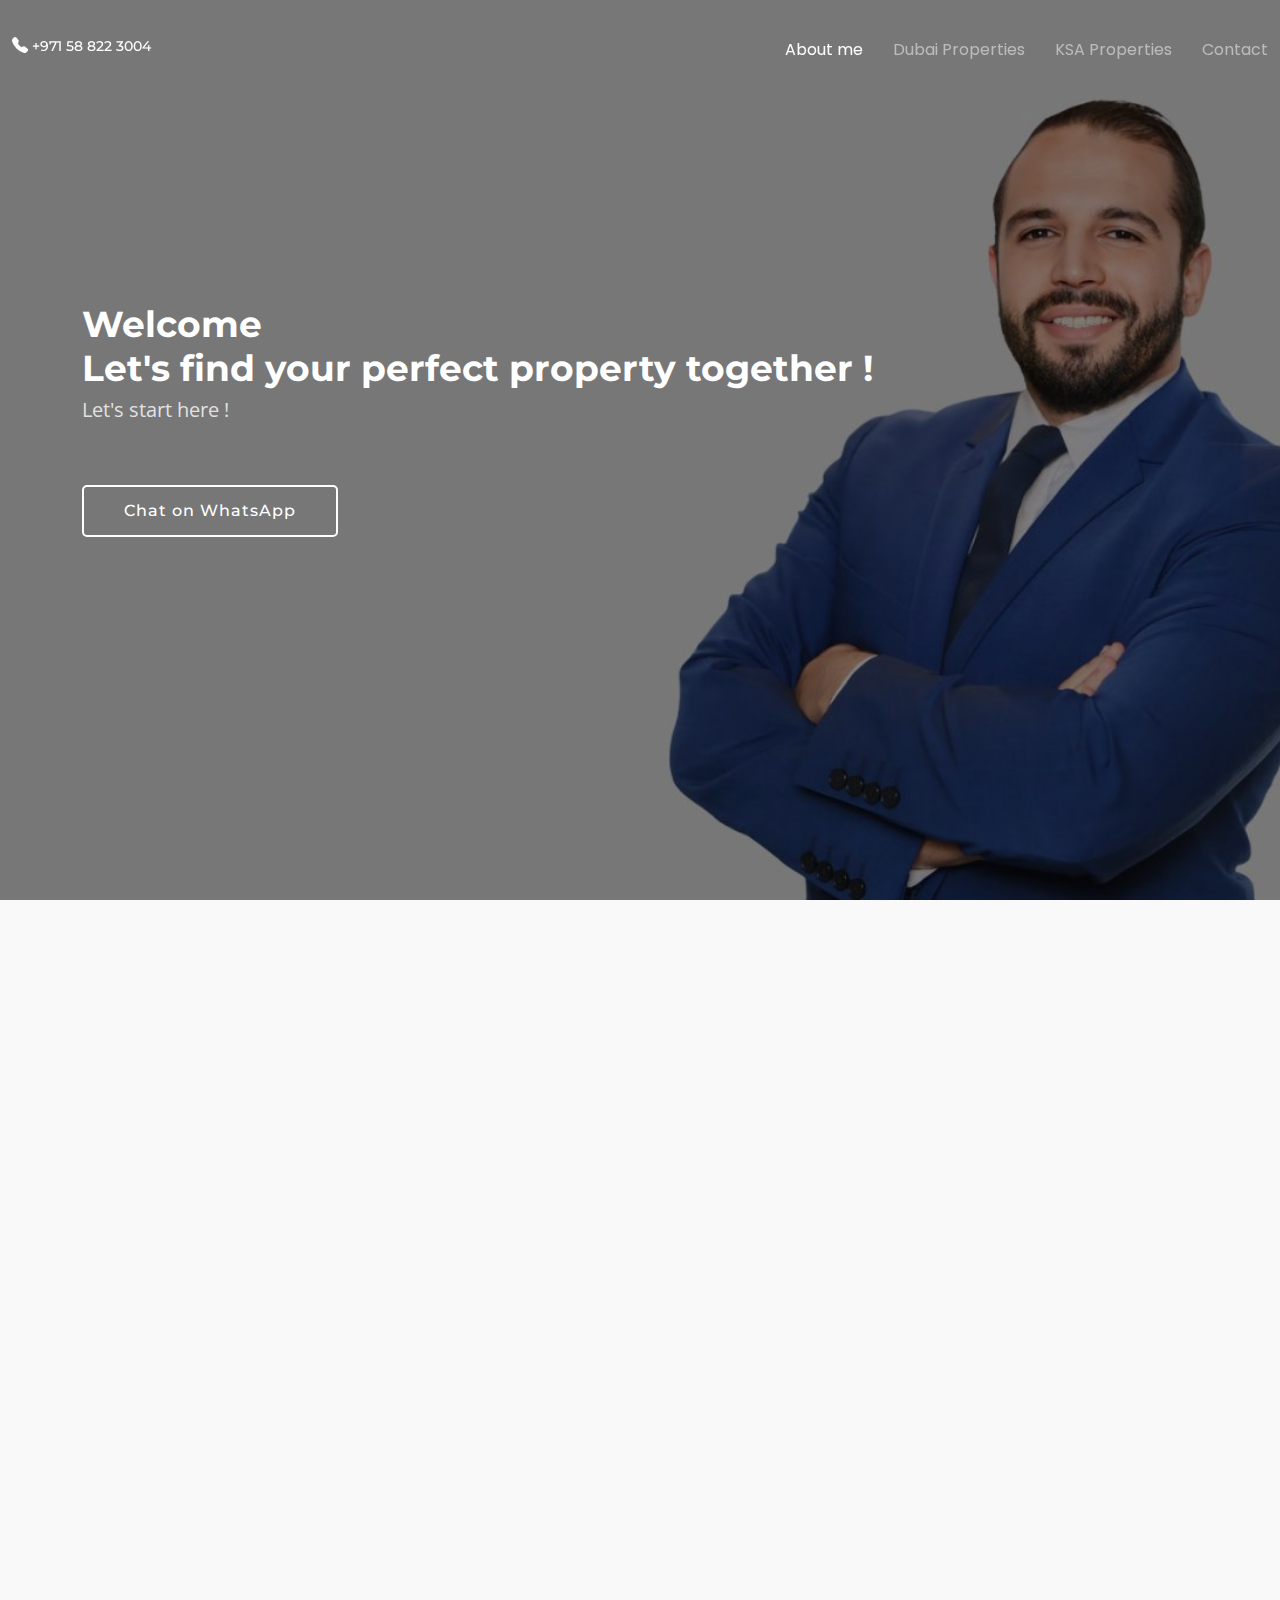
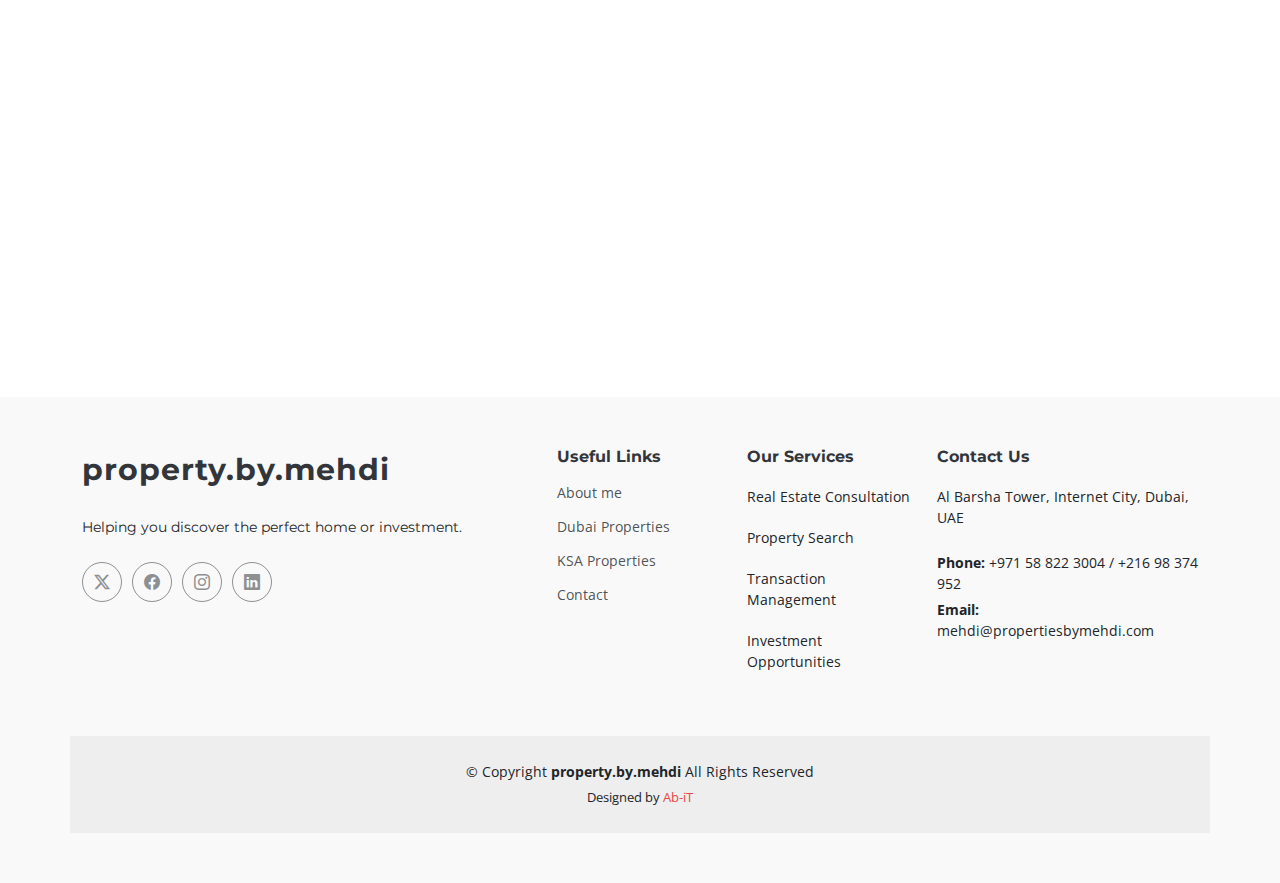
==== commit 8c1ceb53: "Fix modifs" ====
--- a/index.html
+++ b/index.html
@@ -105,8 +105,11 @@
 
       <div class="col-xl-5 content">
         <h3>About me</h3>
-        <h2>Passionate About Results and Integrity</h2>
-        <p>With years of experience and a proven track record of over 100 successful transactions, we’ve earned the trust of clients from diverse backgrounds. Our expertise spans the full spectrum of real estate opportunities, ensuring that we can help you find the perfect match—whether you're looking for your dream home or a smart investment.</p>
+        <h2>Results and Integrity </h2>
+        <p>
+          With years of experience and over 150 successful transactions, we’ve built strong relationships with clients from all walks of life. From dream homes to smart investments, we guide you through every real estate opportunity to find the perfect fit.
+
+        </p>
         <a href="#me" class="read-more"><span>Read More</span><i class="bi bi-arrow-right"></i></a>
       </div>
 
@@ -154,29 +157,29 @@
 
       <div class="col-lg-3 col-md-6">
         <div class="stats-item text-center w-100 h-100">
-          <span data-purecounter-start="0" data-purecounter-end="232" data-purecounter-duration="1" class="purecounter"></span>
-          <p>Clients Worldwide</p>
+          <span data-purecounter-start="0" data-purecounter-end="250" data-purecounter-duration="1" class="purecounter"></span>
+          <p>Worldwide Clients</p>
         </div>
       </div><!-- End Stats Item -->
 
       <div class="col-lg-3 col-md-6">
         <div class="stats-item text-center w-100 h-100">
-          <span data-purecounter-start="0" data-purecounter-end="521" data-purecounter-duration="1" class="purecounter"></span>
-          <p>Completed Projects</p>
+          <span data-purecounter-start="0" data-purecounter-end="150" data-purecounter-duration="1" class="purecounter"></span>
+          <p>Projects Completed</p>
         </div>
       </div><!-- End Stats Item -->
 
       <div class="col-lg-3 col-md-6">
         <div class="stats-item text-center w-100 h-100">
-          <span data-purecounter-start="0" data-purecounter-end="1453" data-purecounter-duration="1" class="purecounter"></span>
-          <p>Support Hours Delivered</p>
+          <span data-purecounter-start="0" data-purecounter-end="17" data-purecounter-duration="1" class="purecounter"></span>
+          <p>Years of Sales Experience</p>
         </div>
       </div><!-- End Stats Item -->
 
       <div class="col-lg-3 col-md-6">
         <div class="stats-item text-center w-100 h-100">
-          <span data-purecounter-start="0" data-purecounter-end="32" data-purecounter-duration="1" class="purecounter"></span>
-          <p>Skilled Professionals</p>
+          <span data-purecounter-start="0" data-purecounter-end="7" data-purecounter-duration="1" class="purecounter"></span>
+          <p>Performance Awards</p>
         </div>
       </div><!-- End Stats Item -->
 
@@ -262,53 +265,6 @@
 
 </section><!-- /Services Section -->
 
-
-<!-- Features Section -->
-<section id="features" class="features section">
-
-  <!-- Section Title -->
-  <div class="container section-title" data-aos="fade-up">
-    <h2>Features</h2>
-    <p>We combine cutting-edge real estate solutions with unmatched service to provide you with the best opportunities in the market.</p>
-  </div><!-- End Section Title -->
-
-  <div class="container">
-
-    <div class="row gy-4 align-items-center features-item">
-      <div class="col-lg-5 order-2 order-lg-1" data-aos="fade-up" data-aos-delay="200">
-        <h3>Flexibility and Personalization</h3>
-        <p>
-          Our real estate solutions are fully customizable to meet the unique needs of each client, ensuring you find the perfect match for your real estate goals.
-        </p>
-        <a href="#" class="btn btn-get-started">Get Started</a>
-      </div>
-      <div class="col-lg-7 order-1 order-lg-2 d-flex align-items-center" data-aos="zoom-out" data-aos-delay="100">
-        <div class="image-stack">
-          <img src="./assets/img/features-1.jpg" alt="" class="stack-front">
-          <img src="./assets/img/features-2.jpg" alt="" class="stack-back">
-        </div>
-      </div>
-    </div><!-- Features Item -->
-
-    <div class="row gy-4 align-items-stretch justify-content-between features-item">
-      <div class="col-lg-6 d-flex align-items-center features-img-bg" data-aos="zoom-out">
-        <img src="./assets/img/features-3.jpg" class="img-fluid" alt="">
-      </div>
-      <div class="col-lg-5 d-flex justify-content-center flex-column" data-aos="fade-up">
-        <h3>Reliability and Maximum Security</h3>
-        <p>We provide secure and reliable real estate platforms that protect your investments and ensure seamless transactions throughout the process.</p>
-        <ul>
-          <li><i class="bi bi-check"></i> <span>Enhanced data security and transaction reliability</span></li>
-          <li><i class="bi bi-check"></i><span>Integration with trusted external services</span></li>
-          <li><i class="bi bi-check"></i> <span>Continuous support for an optimal experience</span></li>
-        </ul>
-        <a href="#" class="btn btn-get-started align-self-start">Get Started</a>
-      </div>
-    </div><!-- Features Item -->
-
-  </div>
-
-</section><!-- /Features Section -->
 
    
     <!-- Call To Action Section -->
@@ -381,11 +337,10 @@
 
         <div class="col-lg-3 col-md-12 footer-contact text-center text-md-start">
           <h4>Contact Us</h4>
-          <p>A108 Adam Street</p>
-          <p>New York, NY 535022</p>
-          <p>United States</p>
-          <p class="mt-4"><strong>Phone:</strong> <span>+1 5589 55488 55</span></p>
-          <p><strong>Email:</strong> <span>info@example.com</span></p>
+          <p>Al Barsha Tower, Internet City, Dubai, UAE           </p>
+        
+          <p class="mt-4"><strong>Phone:</strong> <span>+971 58 822 3004 / +216 98 374 952          </span></p>
+          <p><strong>Email:</strong> <span> mehdi@propertiesbymehdi.com </span></p>
         </div>
 
       </div>
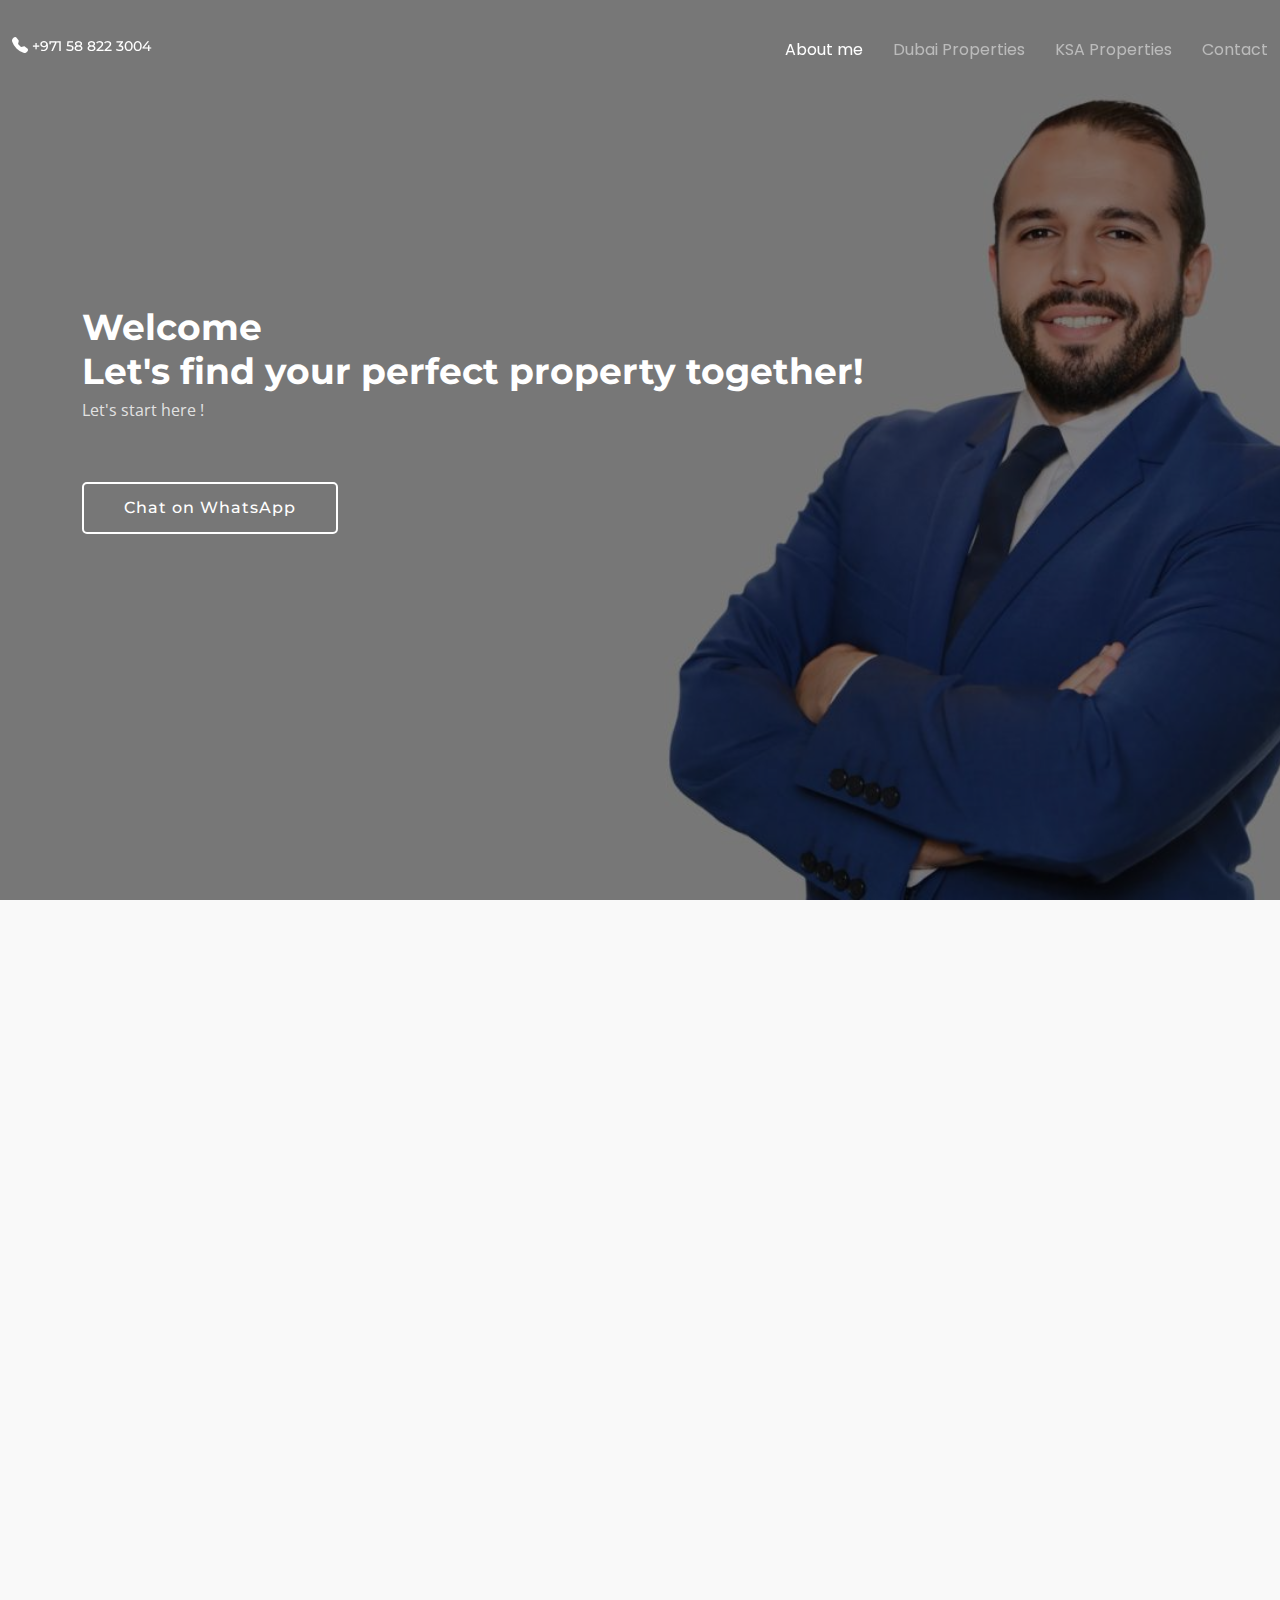
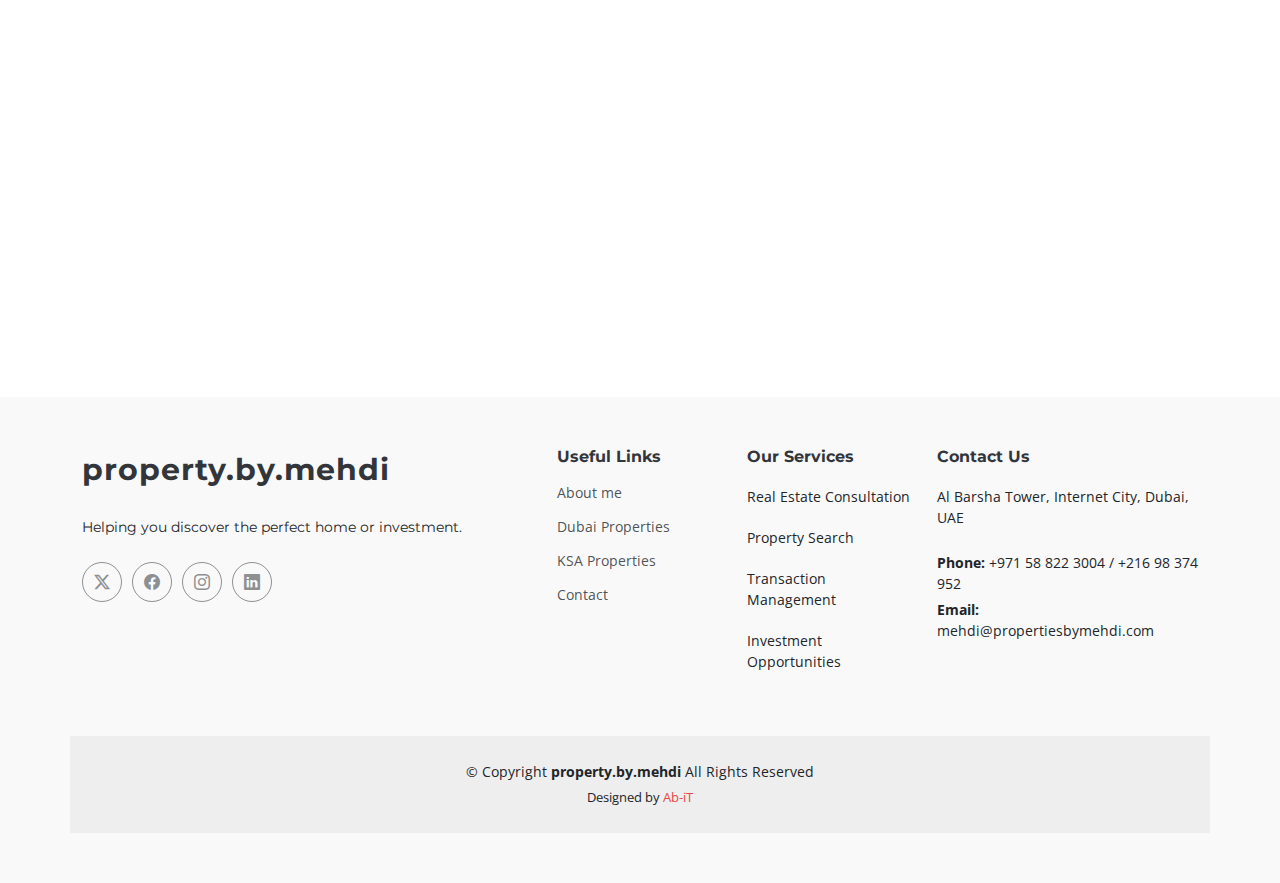
==== commit 560f00fc: "Fix mobile pic" ====
--- a/index.html
+++ b/index.html
@@ -24,13 +24,6 @@
   <!-- Main CSS File -->
   <link href="assets/css/main.css" rel="stylesheet">
 
-  <!-- =======================================================
-  * Template Name: Append
-  * Template URL: https://bootstrapmade.com/append-bootstrap-website-template/
-  * Updated: Aug 07 2024 with Bootstrap v5.3.3
-  * Author: BootstrapMade.com
-  * License: https://bootstrapmade.com/license/
-  ======================================================== -->
 </head>
 
 <body class="index-page">
@@ -74,7 +67,7 @@
           <div class="col-lg-10">
             <h2 data-aos="fade-up" data-aos-delay="100">Welcome</h2>
             <!-- <h2 data-aos="fade-up" data-aos-delay="100">Let's Find Your Perfect Property Together!</h2> -->
-            <h2 data-aos="fade-up" data-aos-delay="100">Let's find your perfect property together !</h2>
+            <h2 data-aos="fade-up" data-aos-delay="100">Let's find your perfect property together!</h2>
            
             <p data-aos="fade-up" data-aos-delay="200">
               Let's start here !
--- a/assets/css/main.css
+++ b/assets/css/main.css
@@ -813,7 +813,7 @@
 .hero p {
   color: color-mix(in srgb, var(--default-color), transparent 20%);
   margin: 5px 0 0 0;
-  font-size: 20px;
+  font-size: 16px;
 }
 
 .hero .sign-up-form {
@@ -866,7 +866,7 @@
   }
 
   .hero p {
-    font-size: 18px;
+    font-size: 14px;
   }
 }
 
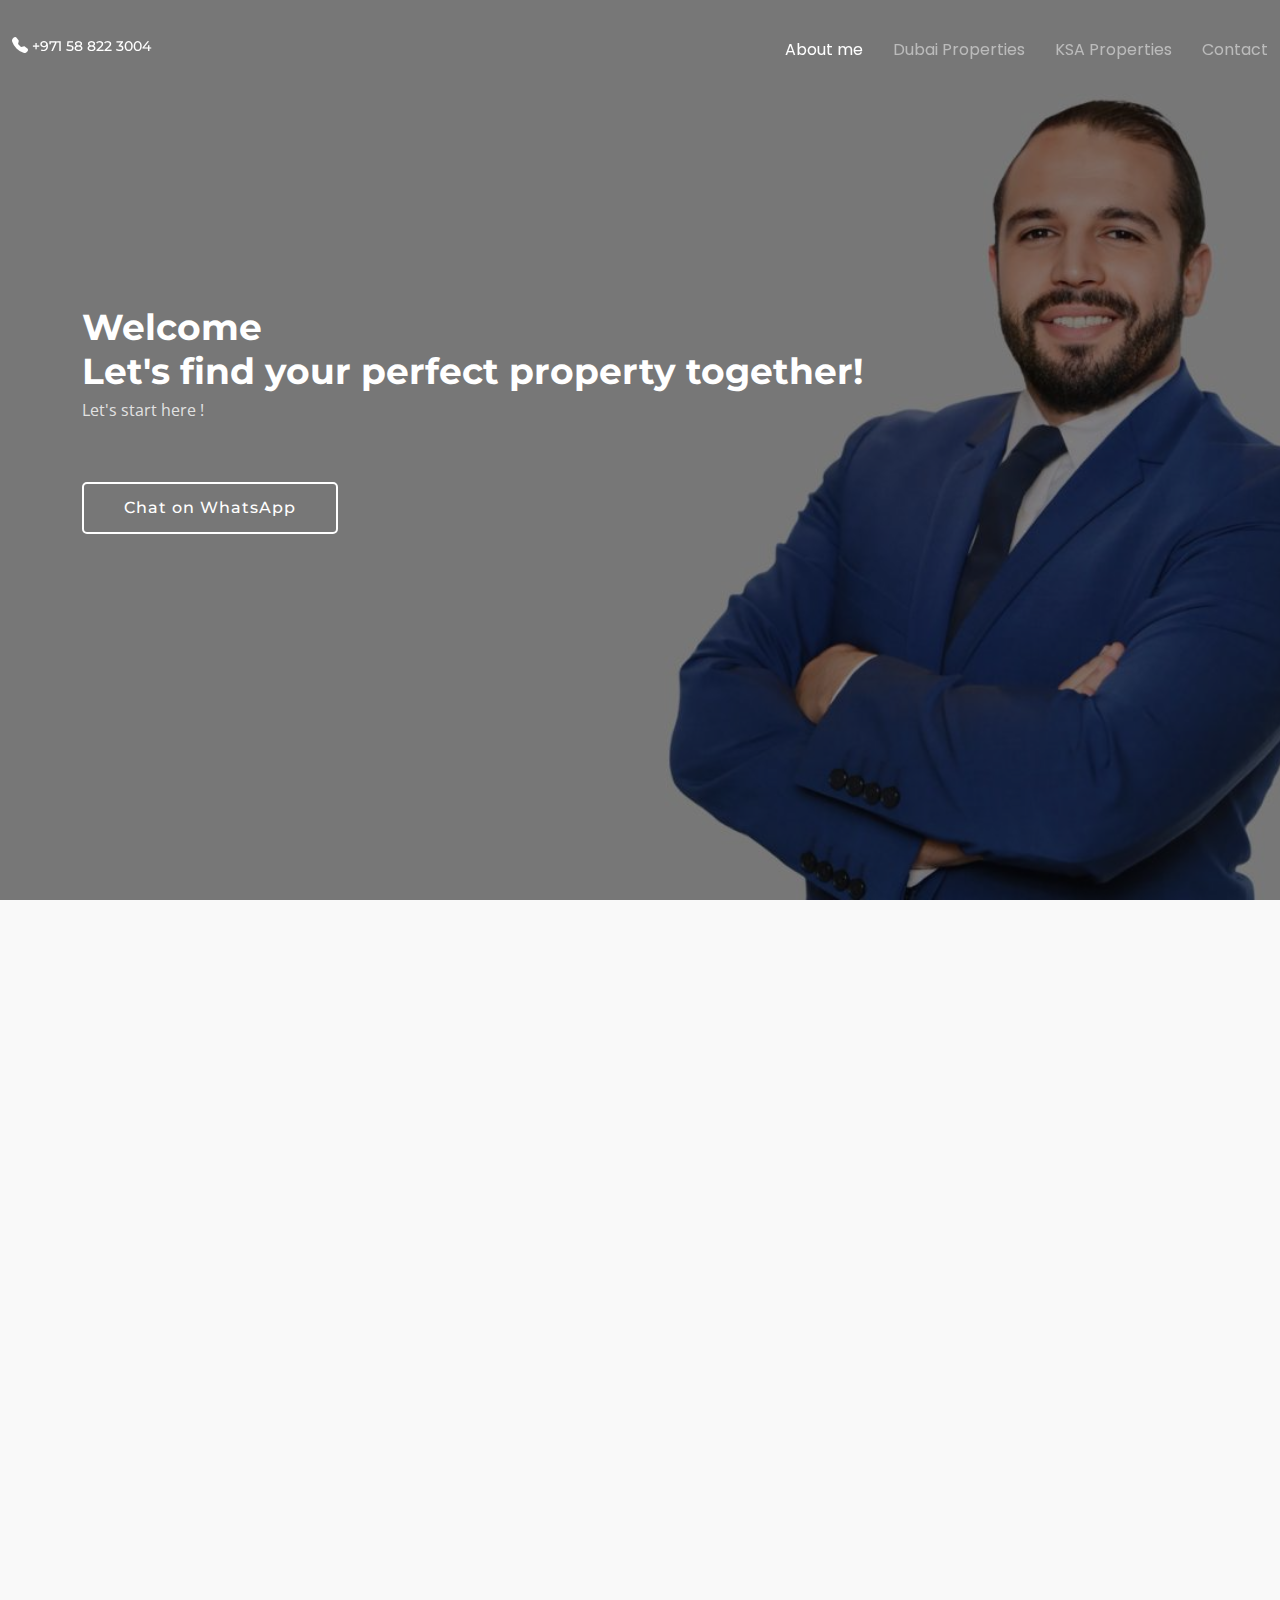
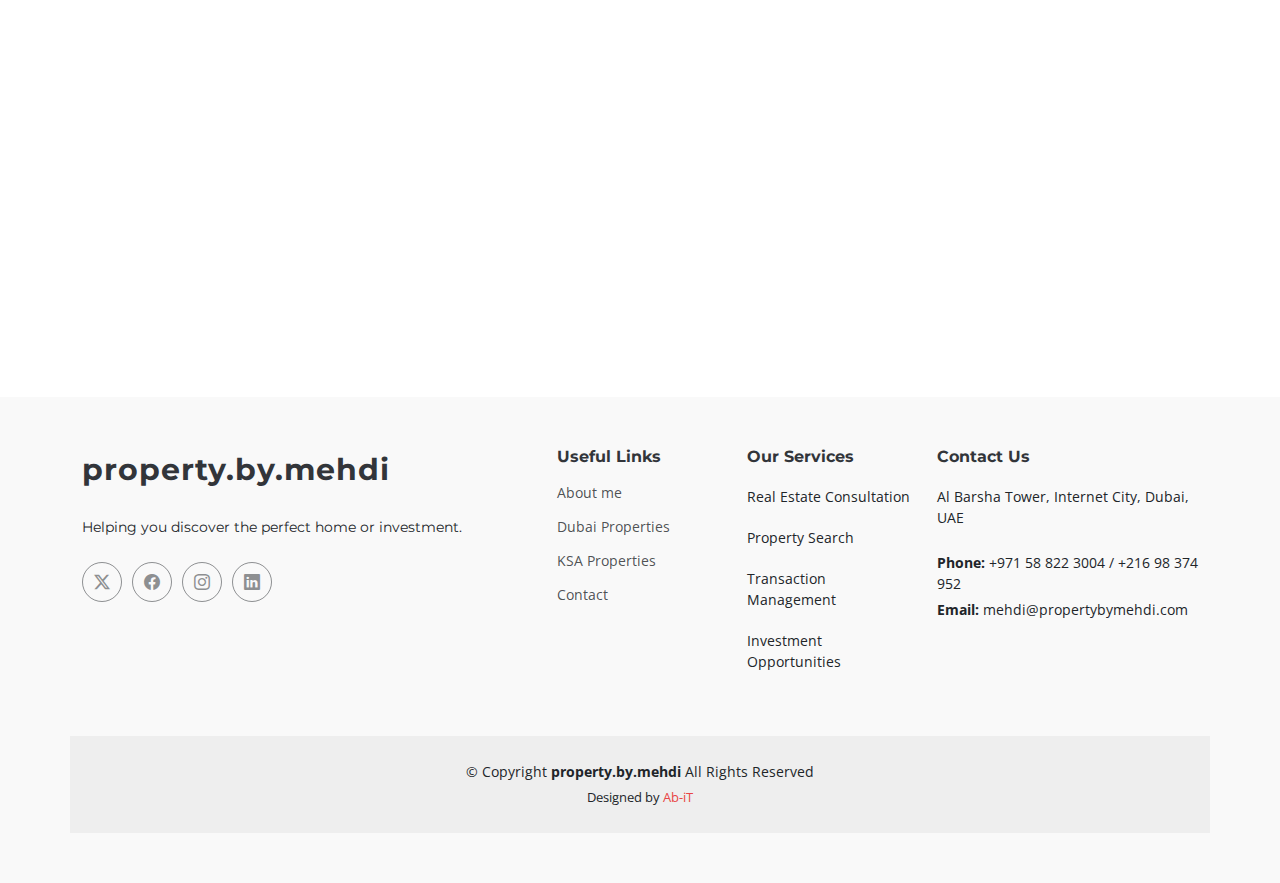
==== commit f9c6dce1: "Fix mobile pic" ====
--- a/index.html
+++ b/index.html
@@ -330,10 +330,11 @@
 
         <div class="col-lg-3 col-md-12 footer-contact text-center text-md-start">
           <h4>Contact Us</h4>
-          <p>Al Barsha Tower, Internet City, Dubai, UAE           </p>
+          <p>Al Barsha Tower, Internet City, Dubai, UAE 
+          </p>
         
           <p class="mt-4"><strong>Phone:</strong> <span>+971 58 822 3004 / +216 98 374 952          </span></p>
-          <p><strong>Email:</strong> <span> mehdi@propertiesbymehdi.com </span></p>
+          <p><strong>Email:</strong> <span> mehdi@propertybymehdi.com          </span></p>
         </div>
 
       </div>
